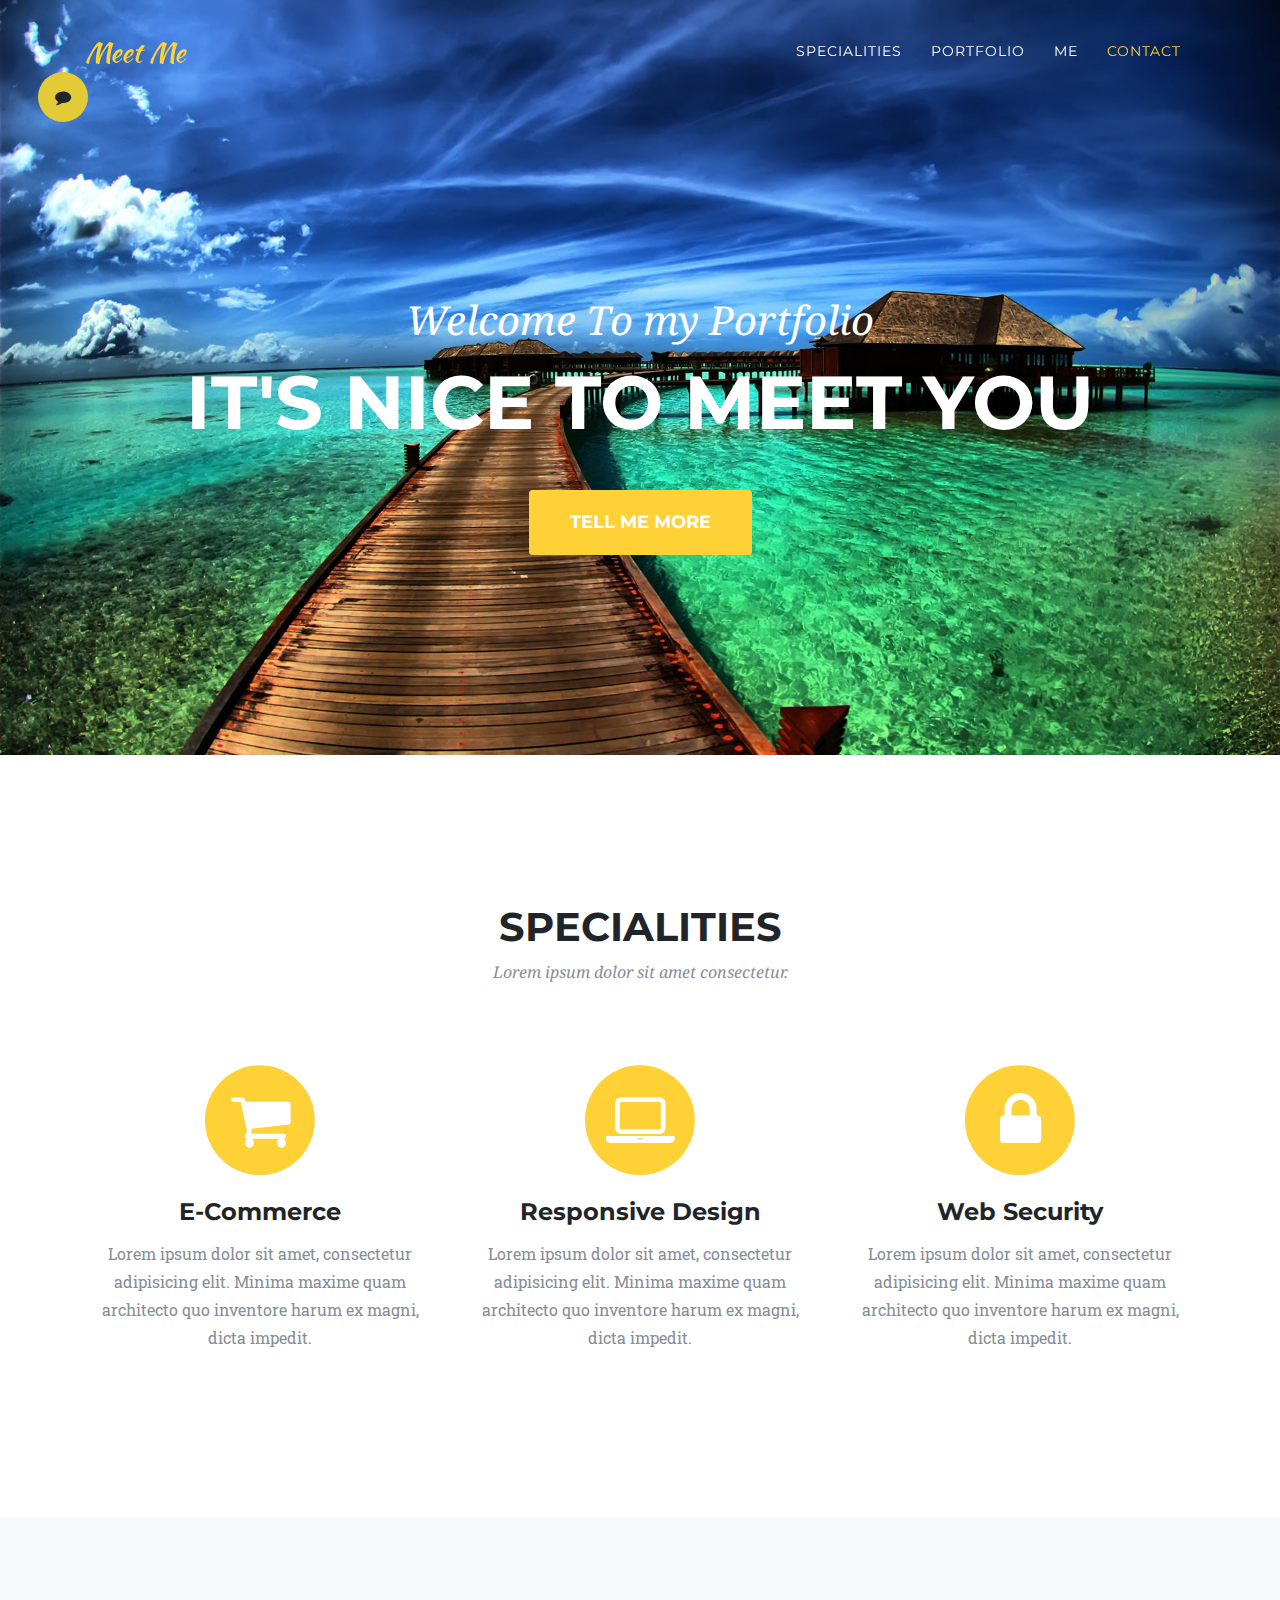
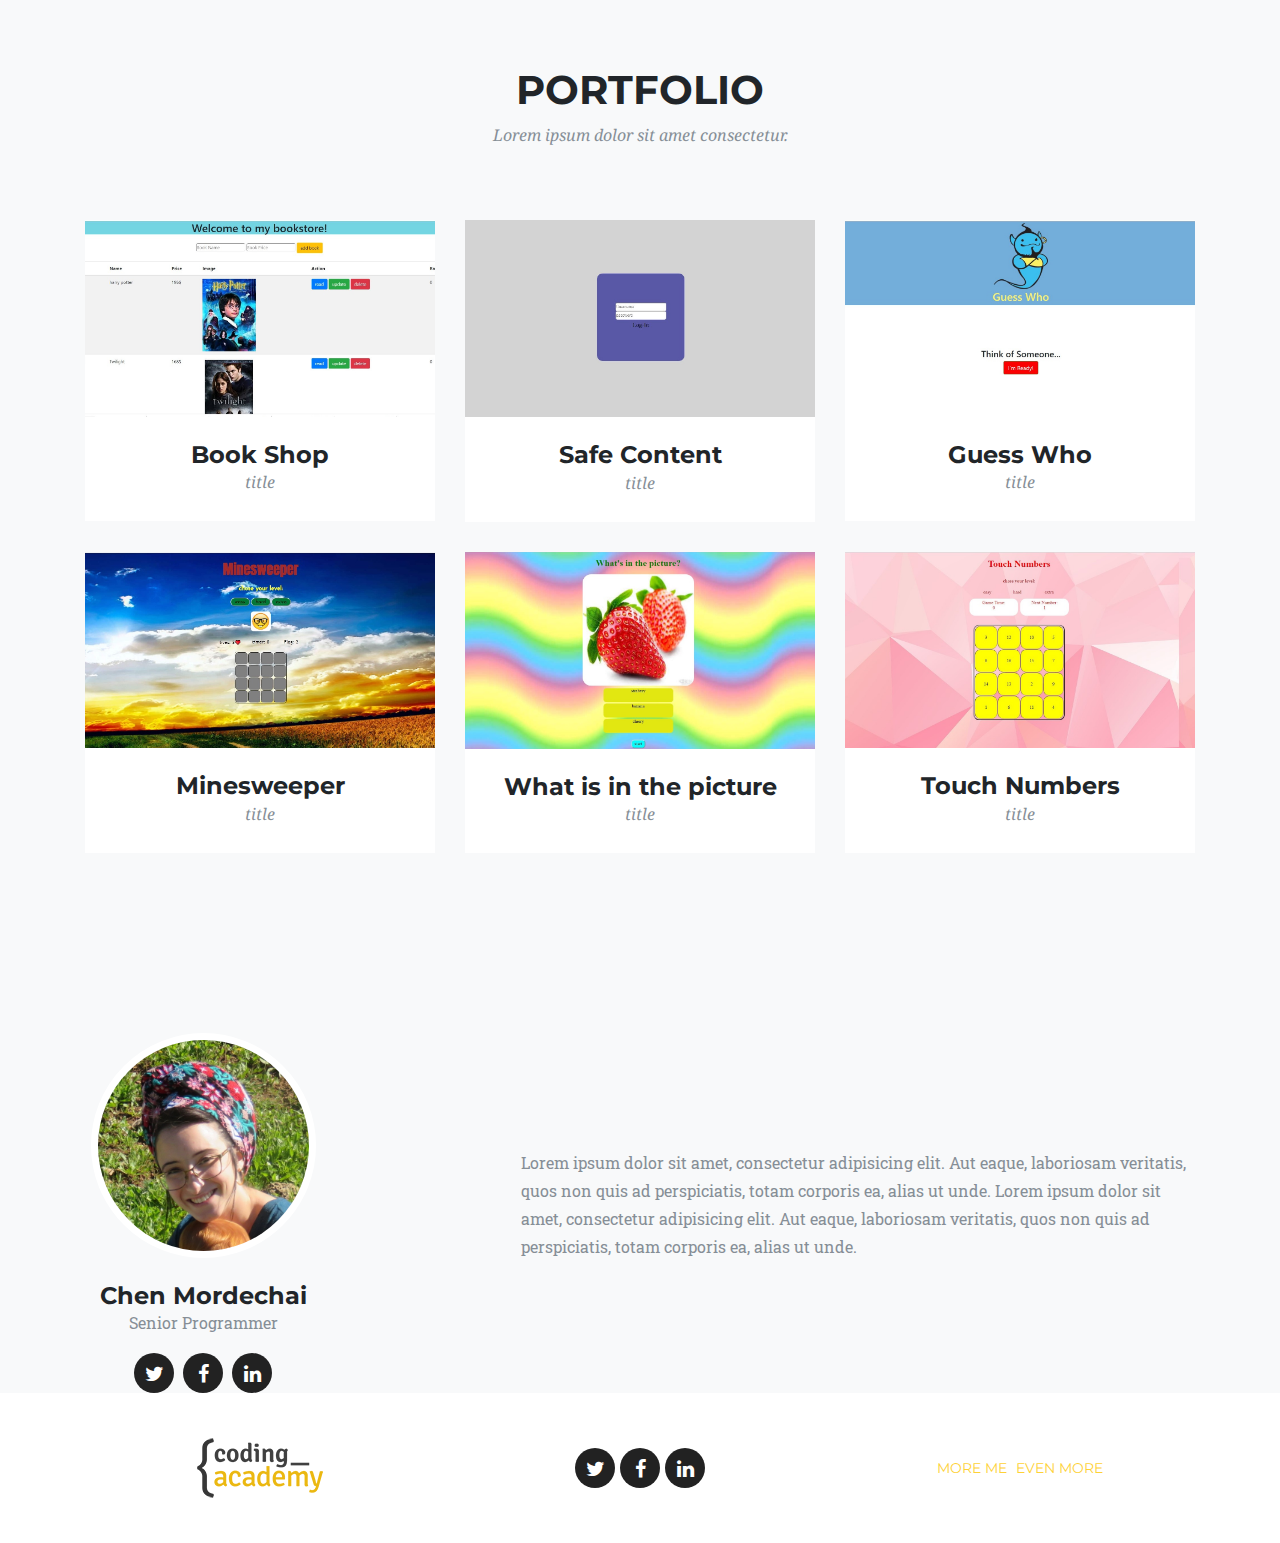
==== index.html @ 08e26c41 "add proj" ====
<!DOCTYPE html>
<html lang="en">

<head>

  <meta charset="utf-8">
  <meta name="viewport" content="width=device-width, initial-scale=1, shrink-to-fit=no">
  <meta name="description" content="">
  <meta name="author" content="">

  <title>Coding Academy</title>

  <!-- Bootstrap core CSS -->
  <link href="vendor/bootstrap/css/bootstrap.min.css" rel="stylesheet">

  <!-- Custom fonts for this template -->
  <link href="vendor/font-awesome/css/font-awesome.min.css" rel="stylesheet" type="text/css">
  <link href="https://fonts.googleapis.com/css?family=Montserrat:400,700" rel="stylesheet" type="text/css">
  <link href='https://fonts.googleapis.com/css?family=Kaushan+Script' rel='stylesheet' type='text/css'>
  <link href='https://fonts.googleapis.com/css?family=Droid+Serif:400,700,400italic,700italic' rel='stylesheet'
    type='text/css'>
  <link href='https://fonts.googleapis.com/css?family=Roboto+Slab:400,100,300,700' rel='stylesheet' type='text/css'>

  <!-- Custom styles for this template -->
  <link href="css/ca-gallery.css" rel="stylesheet">

</head>

<body id="page-top" onload="initPage()">
  <div class="offcanvas-btn" onClick="openCanvas()">
    <i class="fa fa-comment" aria-hidden="true"></i>
  </div>
  <aside class="offcanvas-aside">

    <!-- Contact -->
    <section id="contact">
      <h4>Contact Me</h4>
      <div class="email">
        <p>your E-mail</p>
        <input class="input-mail" type="text" placeholder="name@example.com">
      </div>
      <div class="subject">
          <p>subject</p>
          <input class="input-subject" type="text" placeholder="type subject here">
        </div>
        <div class="text">
            <p>message body</p>
            <input class="input-text" type="text" placeholder="type message text here">
          </div>

          <button type="button" onclick="submit()" class="btn btn-primary">submit</button>
    </section>

  </aside>

  <!-- Navigation -->
  <nav class="navbar navbar-expand-lg navbar-dark fixed-top" id="mainNav">
    <div class="container">
      <a class="navbar-brand js-scroll-trigger" href="#page-top">Meet Me</a>
      <button class="navbar-toggler navbar-toggler-right" type="button" data-toggle="collapse"
        data-target="#navbarResponsive" aria-controls="navbarResponsive" aria-expanded="false"
        aria-label="Toggle navigation">
        <i class="fa fa-bars"></i>
      </button>
      <div class="collapse navbar-collapse" id="navbarResponsive">
        <ul class="navbar-nav ml-auto">
          <li class="nav-item">
            <a class="nav-link js-scroll-trigger" href="#services">Specialities</a>
          </li>
          <li class="nav-item">
            <a class="nav-link js-scroll-trigger" href="#portfolio">Portfolio</a>
          </li>
          <li class="nav-item">
            <a class="nav-link js-scroll-trigger" href="#me">Me</a>
          </li>
          <li class="nav-item">
            <a class="nav-link js-scroll-trigger" href="#contact">Contact</a>
          </li>
        </ul>
      </div>
    </div>
  </nav>

  <!-- Header -->
  <header class="masthead">
    <div class="container">
      <div class="intro-text">
        <div class="intro-lead-in">Welcome To my Portfolio</div>
        <div class="intro-heading">It's Nice To Meet You</div>
        <a class="btn btn-xl js-scroll-trigger" href="#services">Tell Me More</a>
      </div>
    </div>
  </header>

  <!-- Services -->
  <section id="services">
    <div class="container">
      <div class="row">
        <div class="col-lg-12 text-center">
          <h2 class="section-heading">Specialities</h2>
          <h3 class="section-subheading text-muted">Lorem ipsum dolor sit amet consectetur.</h3>
        </div>
      </div>
      <div class="row text-center">
        <div class="col-md-4">
          <span class="fa-stack fa-4x">
            <i class="fa fa-circle fa-stack-2x text-primary"></i>
            <i class="fa fa-shopping-cart fa-stack-1x fa-inverse"></i>
          </span>
          <h4 class="service-heading">E-Commerce</h4>
          <p class="text-muted">Lorem ipsum dolor sit amet, consectetur adipisicing elit. Minima maxime quam architecto
            quo inventore harum ex
            magni, dicta impedit.</p>
        </div>
        <div class="col-md-4">
          <span class="fa-stack fa-4x">
            <i class="fa fa-circle fa-stack-2x text-primary"></i>
            <i class="fa fa-laptop fa-stack-1x fa-inverse"></i>
          </span>
          <h4 class="service-heading">Responsive Design</h4>
          <p class="text-muted">Lorem ipsum dolor sit amet, consectetur adipisicing elit. Minima maxime quam architecto
            quo inventore harum ex
            magni, dicta impedit.</p>
        </div>
        <div class="col-md-4">
          <span class="fa-stack fa-4x">
            <i class="fa fa-circle fa-stack-2x text-primary"></i>
            <i class="fa fa-lock fa-stack-1x fa-inverse"></i>
          </span>
          <h4 class="service-heading">Web Security</h4>
          <p class="text-muted">Lorem ipsum dolor sit amet, consectetur adipisicing elit. Minima maxime quam architecto
            quo inventore harum ex
            magni, dicta impedit.</p>
        </div>
      </div>
    </div>
  </section>

  <!-- Portfolio Grid -->
  <section class="bg-light" id="portfolio">
    <div class="container">
      <div class="row">
        <div class="col-lg-12 text-center">
          <h2 class="section-heading">Portfolio</h2>
          <h3 class="section-subheading text-muted">Lorem ipsum dolor sit amet consectetur.</h3>
        </div>
      </div>
      <div class="row Portfolio-items">
      </div>
    </div>
  </section>
  
  <!-- Me -->
  <section class="bg-light" id="me" style="padding: 0px;">
    <div class="row">
      <div class="col-sm-4">
        <div class="team-member">
          <img class="mx-auto rounded-circle" src="img/team/chen.jpg" alt="">
          <h4>Chen Mordechai</h4>
          <p class="text-muted">Senior Programmer</p>
          <ul class="list-inline social-buttons">
            <li class="list-inline-item">
              <a href="#">
                <i class="fa fa-twitter"></i>
              </a>
            </li>
            <li class="list-inline-item">
              <a href="#">
                <i class="fa fa-facebook"></i>
              </a>
            </li>
            <li class="list-inline-item">
              <a href="#">
                <i class="fa fa-linkedin"></i>
              </a>
            </li>
          </ul>
        </div>
      </div>
      <div class="col-sm-8 flex-align-center">
        <p class="large text-muted  about-description">Lorem ipsum dolor sit amet, consectetur adipisicing elit. Aut
          eaque, laboriosam veritatis, quos non quis ad perspiciatis,
          totam corporis ea, alias ut unde. Lorem ipsum dolor sit amet, consectetur adipisicing elit. Aut eaque,
          laboriosam veritatis, quos non quis ad perspiciatis,
          totam corporis ea, alias ut unde.</p>
      </div>
    </div>
  </section>


  <!-- Footer -->
  <footer>
    <div class="container">
      <div class="row">
        <div class="col-md-4 flex-align-center">
          <a href="http://coding-academy.org" target="_blank">
            <img src="./img/ca-logo.png" alt="">
          </a>
        </div>
        <div class="col-md-4 flex-align-center">
          <ul class="list-inline social-buttons flex-align-center">
            <li class="list-inline-item">
              <a href="#">
                <i class="fa fa-twitter"></i>
              </a>
            </li>
            <li class="list-inline-item flex-align-center">
              <a href="#">
                <i class="fa fa-facebook"></i>
              </a>
            </li>
            <li class="list-inline-item">
              <a href="#">
                <i class="fa fa-linkedin"></i>
              </a>
            </li>
          </ul>
        </div>
        <div class="col-md-4 flex-align-center">
          <ul class="list-inline quicklinks">
            <li class="list-inline-item">
              <a href="#">More Me</a>
            </li>
            <li class="list-inline-item">
              <a href="#">Even More</a>
            </li>
          </ul>
        </div>
      </div>
    </div>
  </footer>

  
  <!-- Portfolio Modals -->
  <!-- Modal 1 -->
  <div class="wrapper-modal"></div>
  

  <!-- Bootstrap core JavaScript -->
  <script src="vendor/jquery/jquery.min.js"></script>
  <script src="vendor/popper/popper.min.js"></script>
  <script src="vendor/bootstrap/js/bootstrap.min.js"></script>

  <!-- Plugin JavaScript -->
  <script src="vendor/jquery-easing/jquery.easing.min.js"></script>

  <!-- Custom scripts for this template -->
  <script src="js/ca-gallery.js"></script>
  <script src="js/offCanvas.js"></script>
  <script src="js/servis.js"></script>
  <script src="js/main.js"></script>
  <script src="js/util.js"></script>

</body>

</html>
---- css/ca-gallery.css ----
.input-mail{
    width: 100%;
    margin: 0px 0px 20px 0px
}

.input-subject{
    width: 100%;
    margin: 0px 0px 20px 0px
}

.input-text{
    width: 100%;
    height: 200px;
   
}











body {
    overflow-x: hidden;
    font-family: 'Roboto Slab', 'Helvetica Neue', Helvetica, Arial, sans-serif;
}
p {
    line-height: 1.75;
}
a {
    color: #fed136;
}
a.active,
a:active,
a:focus,
a:hover {
    color: #fec503;
}
h1,
h2,
h3,
h4,
h5,
h6 {
    font-weight: 700;
    font-family: 'Montserrat', 'Helvetica Neue', Helvetica, Arial, sans-serif;
    text-transform: uppercase;
}
section {
    padding: 100px 0;
}
section h2.section-heading {
    font-size: 40px;
    margin-top: 0;
    margin-bottom: 15px;
}
section h3.section-subheading {
    font-size: 16px;
    font-weight: 400;
    font-style: italic;
    margin-bottom: 75px;
    text-transform: none;
    font-family: 'Droid Serif', 'Helvetica Neue', Helvetica, Arial, sans-serif;
}
@media (min-width: 768px) {
    section {
        padding: 150px 0;
    }
}
::-moz-selection {
    background: #fed136;
    text-shadow: none;
}
::selection {
    background: #fed136;
    text-shadow: none;
}
img::selection {
    background: transparent;
}
img::-moz-selection {
    background: transparent;
}
body {
    -webkit-tap-highlight-color: #fed136;
}
.offcanvas-btn {
    z-index: 100000;
    position: fixed;
    top: 8%;
    left: 3%;
    height: 50px;
    width: 50px;
    background: #e2cb36;
    border-radius: 50%;
    display: flex;
    justify-content: center;
    align-items: center;
    cursor: pointer;
    margin-left: 0;
    transition: all 0.3s ease;
}
.offcanvas-btn-open {
    margin-left: 80vw;
}
.offcanvas-aside {
    position: fixed;
    height: 100%;
    z-index: 100000;
    background: rgb(132, 235, 221);
    width: 80vw;
    left: -80vw;
    transition: all 0.3s ease;
    display: flex;
    flex-direction: column;
    align-items: center;
    justify-content: space-around;
}
.offcanvas-aside img {
    border-radius: 50%;
}
.offcanvas-aside p {
    text-align: left;
}
.offcanvas-aside .offcanvas-content-suffix {
    height: 20%;
}

@media (min-width: 575px) {
    .offcanvas-btn-open {
        margin-left: 30vw;
    }
    .offcanvas-aside {
        width: 30vw;
        left: -30vw;
    }
}
.offcanvas-aside-open {
    left: 0;
}


#mainNav {
    background-color: #222222;
    z-index: 1000000;
}
#mainNav .navbar-toggler {
    font-size: 12px;
    right: 0;
    padding: 13px;
    text-transform: uppercase;
    color: white;
    border: 0;
    background-color: #fed136;
    font-family: 'Montserrat', 'Helvetica Neue', Helvetica, Arial, sans-serif;
    text-transform: uppercase;
}
#mainNav .navbar-brand {
    color: #fed136;
    font-family: 'Kaushan Script', 'Helvetica Neue', Helvetica, Arial, cursive;
}
#mainNav .navbar-brand.active,
#mainNav .navbar-brand:active,
#mainNav .navbar-brand:focus,
#mainNav .navbar-brand:hover {
    color: #fec503;
}
#mainNav .navbar-nav .nav-item .nav-link {
    font-size: 90%;
    font-weight: 400;
    padding: 0.75em 0;
    letter-spacing: 1px;
    color: white;
    font-family: 'Montserrat', 'Helvetica Neue', Helvetica, Arial, sans-serif;
    text-transform: uppercase;
}
#mainNav .navbar-nav .nav-item .nav-link.active,
#mainNav .navbar-nav .nav-item .nav-link:hover {
    color: #fed136;
}
@media (min-width: 992px) {
    
    #mainNav {
        padding-top: 25px;
        padding-bottom: 25px;
        -webkit-transition: padding-top 0.3s, padding-bottom 0.3s;
        -moz-transition: padding-top 0.3s, padding-bottom 0.3s;
        transition: padding-top 0.3s, padding-bottom 0.3s;
        border: none;
        background-color: transparent;
    }
    #mainNav .navbar-brand {
        font-size: 1.75em;
        -webkit-transition: all 0.3s;
        -moz-transition: all 0.3s;
        transition: all 0.3s;
    }
    #mainNav .navbar-nav .nav-item .nav-link {
        padding: 1.1em 1em !important;
    }
    #mainNav.navbar-shrink {
        padding-top: 0;
        padding-bottom: 0;
        background-color: #222222;
    }
    #mainNav.navbar-shrink .navbar-brand {
        font-size: 1.25em;
        padding: 12px 0;
    }
   
}
header.masthead {
    text-align: center;
    color: white;
    background-image: url("../img/header-bg.jpg");
    background-repeat: no-repeat;
    background-attachment: scroll;
    background-position: center center;
    -webkit-background-size: cover;
    -moz-background-size: cover;
    -o-background-size: cover;
    background-size: cover;
}
header.masthead .intro-text {
    padding-top: 150px;
    padding-bottom: 100px;
}
header.masthead .intro-text .intro-lead-in {
    font-size: 22px;
    font-style: italic;
    line-height: 22px;
    margin-bottom: 25px;
    font-family: 'Droid Serif', 'Helvetica Neue', Helvetica, Arial, sans-serif;
}
header.masthead .intro-text .intro-heading {
    font-size: 50px;
    font-weight: 700;
    line-height: 50px;
    margin-bottom: 25px;
    font-family: 'Montserrat', 'Helvetica Neue', Helvetica, Arial, sans-serif;
    text-transform: uppercase;
}
@media (min-width: 768px) {
    header.masthead .intro-text {
        padding-top: 300px;
        padding-bottom: 200px;
    }
    header.masthead .intro-text .intro-lead-in {
        font-size: 40px;
        font-style: italic;
        line-height: 40px;
        margin-bottom: 25px;
        font-family: 'Droid Serif', 'Helvetica Neue', Helvetica, Arial, sans-serif;
    }
    header.masthead .intro-text .intro-heading {
        font-size: 75px;
        font-weight: 700;
        line-height: 75px;
        margin-bottom: 50px;
        font-family: 'Montserrat', 'Helvetica Neue', Helvetica, Arial, sans-serif;
        text-transform: uppercase;
    }
}
.service-heading {
    margin: 15px 0;
    text-transform: none;
}
#portfolio .portfolio-item {
    right: 0;
    margin: 0 0 15px;
}
#portfolio .portfolio-item .portfolio-link {
    position: relative;
    display: block;
    max-width: 400px;
    margin: 0 auto;
    cursor: pointer;
}
#portfolio .portfolio-item .portfolio-link .portfolio-hover {
    position: absolute;
    width: 100%;
    height: 100%;
    -webkit-transition: all ease 0.5s;
    -moz-transition: all ease 0.5s;
    transition: all ease 0.5s;
    opacity: 0;
    background: rgba(254, 209, 54, 0.9);
}
#portfolio .portfolio-item .portfolio-link .portfolio-hover:hover {
    opacity: 1;
}
#portfolio .portfolio-item .portfolio-link .portfolio-hover .portfolio-hover-content {
    font-size: 20px;
    position: absolute;
    top: 50%;
    width: 100%;
    height: 20px;
    margin-top: -12px;
    text-align: center;
    color: white;
}
#portfolio .portfolio-item .portfolio-link .portfolio-hover .portfolio-hover-content i {
    margin-top: -12px;
}
#portfolio .portfolio-item .portfolio-link .portfolio-hover .portfolio-hover-content h3,
#portfolio .portfolio-item .portfolio-link .portfolio-hover .portfolio-hover-content h4 {
    margin: 0;
}
#portfolio .portfolio-item .portfolio-caption {
    max-width: 400px;
    margin: 0 auto;
    padding: 25px;
    text-align: center;
    background-color: white;
}
#portfolio .portfolio-item .portfolio-caption h4 {
    margin: 0;
    text-transform: none;
}
#portfolio .portfolio-item .portfolio-caption p {
    font-size: 16px;
    font-style: italic;
    margin: 0;
    font-family: 'Droid Serif', 'Helvetica Neue', Helvetica, Arial, sans-serif;
}
#portfolio * {
    z-index: 2;
}
@media (min-width: 767px) {
    #portfolio .portfolio-item {
        margin: 0 0 30px;
    }
}
.portfolio-modal .modal-dialog {
    max-width: none;
    height: 100%;
    margin: 0;
}
.portfolio-modal .modal-content {
    min-height: 100%;
    padding: 100px 0;
    text-align: center;
    border: none;
    border-radius: 0;
    background-clip: border-box;
    -webkit-box-shadow: none;
    box-shadow: none;
}
.portfolio-modal .modal-content h2 {
    font-size: 3em;
    margin-bottom: 15px;
}
.portfolio-modal .modal-content p {
    margin-bottom: 30px;
}
.portfolio-modal .modal-content p.item-intro {
    font-size: 16px;
    font-style: italic;
    margin: 20px 0 30px;
    font-family: 'Droid Serif', 'Helvetica Neue', Helvetica, Arial, sans-serif;
}
.portfolio-modal .modal-content ul.list-inline {
    margin-top: 0;
    margin-bottom: 30px;
}
.portfolio-modal .modal-content img {
    margin-bottom: 30px;
}
.portfolio-modal .modal-content button {
    cursor: pointer;
}
.portfolio-modal .close-modal {
    position: absolute;
    top: 25px;
    right: 25px;
    width: 75px;
    height: 75px;
    cursor: pointer;
    background-color: transparent;
}
.portfolio-modal .close-modal:hover {
    opacity: 0.3;
}
.portfolio-modal .close-modal .lr {
    /* Safari and Chrome */
    
    z-index: 1051;
    width: 1px;
    height: 75px;
    margin-left: 35px;
    /* IE 9 */
    
    -webkit-transform: rotate(45deg);
    -ms-transform: rotate(45deg);
    transform: rotate(45deg);
    background-color: #222222;
}
.portfolio-modal .close-modal .lr .rl {
    /* Safari and Chrome */
    
    z-index: 1052;
    width: 1px;
    height: 75px;
    /* IE 9 */
    
    -webkit-transform: rotate(90deg);
    -ms-transform: rotate(90deg);
    transform: rotate(90deg);
    background-color: #222222;
}
.portfolio-modal .modal-backdrop {
    display: none;
    opacity: 0;
}
.timeline {
    position: relative;
    padding: 0;
    list-style: none;
}
.timeline:before {
    position: absolute;
    top: 0;
    bottom: 0;
    left: 40px;
    width: 2px;
    margin-left: -1.5px;
    content: '';
    background-color: #f1f1f1;
}
.timeline > li {
    position: relative;
    min-height: 50px;
    margin-bottom: 50px;
}
.timeline > li:after,
.timeline > li:before {
    display: table;
    content: ' ';
}
.timeline > li:after {
    clear: both;
}
.timeline > li .timeline-panel {
    position: relative;
    float: right;
    width: 100%;
    padding: 0 20px 0 100px;
    text-align: left;
}
.timeline > li .timeline-panel:before {
    right: auto;
    left: -15px;
    border-right-width: 15px;
    border-left-width: 0;
}
.timeline > li .timeline-panel:after {
    right: auto;
    left: -14px;
    border-right-width: 14px;
    border-left-width: 0;
}
.timeline > li .timeline-image {
    position: absolute;
    z-index: 100;
    left: 0;
    width: 80px;
    height: 80px;
    margin-left: 0;
    text-align: center;
    color: white;
    border: 7px solid #f1f1f1;
    border-radius: 100%;
    background-color: #fed136;
}
.timeline > li .timeline-image h4 {
    font-size: 10px;
    line-height: 14px;
    margin-top: 12px;
}
.timeline > li.timeline-inverted > .timeline-panel {
    float: right;
    padding: 0 20px 0 100px;
    text-align: left;
}
.timeline > li.timeline-inverted > .timeline-panel:before {
    right: auto;
    left: -15px;
    border-right-width: 15px;
    border-left-width: 0;
}
.timeline > li.timeline-inverted > .timeline-panel:after {
    right: auto;
    left: -14px;
    border-right-width: 14px;
    border-left-width: 0;
}
.timeline > li:last-child {
    margin-bottom: 0;
}
.timeline .timeline-heading h4 {
    margin-top: 0;
    color: inherit;
}
.timeline .timeline-heading h4.subheading {
    text-transform: none;
}
.timeline .timeline-body > ul,
.timeline .timeline-body > p {
    margin-bottom: 0;
}
@media (min-width: 768px) {
    .timeline:before {
        left: 50%;
    }
    .timeline > li {
        min-height: 100px;
        margin-bottom: 100px;
    }
    .timeline > li .timeline-panel {
        float: left;
        width: 41%;
        padding: 0 20px 20px 30px;
        text-align: right;
    }
    .timeline > li .timeline-image {
        left: 50%;
        width: 100px;
        height: 100px;
        margin-left: -50px;
    }
    .timeline > li .timeline-image h4 {
        font-size: 13px;
        line-height: 18px;
        margin-top: 16px;
    }
    .timeline > li.timeline-inverted > .timeline-panel {
        float: right;
        padding: 0 30px 20px 20px;
        text-align: left;
    }
}
@media (min-width: 992px) {
    .timeline > li {
        min-height: 150px;
    }
    .timeline > li .timeline-panel {
        padding: 0 20px 20px;
    }
    .timeline > li .timeline-image {
        width: 150px;
        height: 150px;
        margin-left: -75px;
    }
    .timeline > li .timeline-image h4 {
        font-size: 18px;
        line-height: 26px;
        margin-top: 30px;
    }
    .timeline > li.timeline-inverted > .timeline-panel {
        padding: 0 20px 20px;
    }
}
@media (min-width: 1200px) {
    .timeline > li {
        min-height: 170px;
    }
    .timeline > li .timeline-panel {
        padding: 0 20px 20px 100px;
    }
    .timeline > li .timeline-image {
        width: 170px;
        height: 170px;
        margin-left: -85px;
    }
    .timeline > li .timeline-image h4 {
        margin-top: 40px;
    }
    .timeline > li.timeline-inverted > .timeline-panel {
        padding: 0 100px 20px 20px;
    }
}
.team-member {
    text-align: center;
}
.team-member img {
    width: 225px;
    height: 225px;
    border: 7px solid white;
}
.team-member h4 {
    margin-top: 25px;
    margin-bottom: 0;
    text-transform: none;
}
.team-member p {
    margin-top: 0;
}
.about-description {
    max-width: 80%;
}
@media (max-width: 800px) {
    .about-description {
        text-align: center;
        margin-top: 1rem;
        margin-bottom: 1rem;
    }
}
footer {
    padding: 25px 0;
    text-align: center;
}
footer span.copyright {
    font-size: 90%;
    line-height: 40px;
    text-transform: none;
    font-family: 'Montserrat', 'Helvetica Neue', Helvetica, Arial, sans-serif;
    text-transform: uppercase;
}
footer ul.quicklinks {
    font-size: 90%;
    line-height: 40px;
    margin-bottom: 0;
    text-transform: none;
    font-family: 'Montserrat', 'Helvetica Neue', Helvetica, Arial, sans-serif;
    text-transform: uppercase;
}
ul.social-buttons {
    margin-bottom: 0;
}
ul.social-buttons li a {
    font-size: 20px;
    line-height: 40px;
    display: block;
    width: 40px;
    height: 40px;
    -webkit-transition: all 0.3s;
    -moz-transition: all 0.3s;
    transition: all 0.3s;
    color: white;
    border-radius: 100%;
    outline: none;
    background-color: #222222;
}
ul.social-buttons li a:active,
ul.social-buttons li a:focus,
ul.social-buttons li a:hover {
    background-color: #fed136;
}
.flex-align-center {
    display: flex;
    justify-content: center;
    align-items: center;
}
.text-primary {
    color: #fed136 !important;
}
.btn-primary {
    font-weight: 700;
    color: white;
    border-color: #fed136;
    background-color: #fed136;
    font-family: 'Montserrat', 'Helvetica Neue', Helvetica, Arial, sans-serif;
    text-transform: uppercase;
}
.btn-primary.focus,
.btn-primary:focus {
    color: white;
    border-color: #b48b01;
    background-color: #fec503;
}
.btn-primary:hover {
    color: white;
    border-color: #f6bf01;
    background-color: #fec503;
}
.btn-primary.active,
.btn-primary:active,
.open > .btn-primary.dropdown-toggle {
    color: white;
    border-color: #f6bf01;
    background-color: #fec503;
}
.btn-primary.active.focus,
.btn-primary.active:focus,
.btn-primary.active:hover,
.btn-primary:active.focus,
.btn-primary:active:focus,
.btn-primary:active:hover,
.open > .btn-primary.dropdown-toggle.focus,
.open > .btn-primary.dropdown-toggle:focus,
.open > .btn-primary.dropdown-toggle:hover {
    color: white;
    border-color: #b48b01;
    background-color: #dcab01;
}
.btn-primary.active,
.btn-primary:active,
.open > .btn-primary.dropdown-toggle {
    background-image: none;
}
.btn-primary.disabled.focus,
.btn-primary.disabled:focus,
.btn-primary.disabled:hover,
.btn-primary[disabled].focus,
.btn-primary[disabled]:focus,
.btn-primary[disabled]:hover,
fieldset[disabled] .btn-primary.focus,
fieldset[disabled] .btn-primary:focus,
fieldset[disabled] .btn-primary:hover {
    border-color: #fed136;
    background-color: #fed136;
}
.btn-primary .badge {
    color: #fed136;
    background-color: white;
}
.btn-xl {
    font-size: 18px;
    font-weight: 700;
    padding: 20px 40px;
    border-radius: 3px;
    color: white;
    border-color: #fed136;
    background-color: #fed136;
    font-family: 'Montserrat', 'Helvetica Neue', Helvetica, Arial, sans-serif;
    text-transform: uppercase;
}
.btn-xl.focus,
.btn-xl:focus {
    color: white;
    border-color: #b48b01;
    background-color: #fec503;
}
.btn-xl:hover {
    color: white;
    border-color: #f6bf01;
    background-color: #fec503;
}
.btn-xl.active,
.btn-xl:active,
.open > .btn-xl.dropdown-toggle {
    color: white;
    border-color: #f6bf01;
    background-color: #fec503;
}
.btn-xl.active.focus,
.btn-xl.active:focus,
.btn-xl.active:hover,
.btn-xl:active.focus,
.btn-xl:active:focus,
.btn-xl:active:hover,
.open > .btn-xl.dropdown-toggle.focus,
.open > .btn-xl.dropdown-toggle:focus,
.open > .btn-xl.dropdown-toggle:hover {
    color: white;
    border-color: #b48b01;
    background-color: #dcab01;
}
.btn-xl.active,
.btn-xl:active,
.open > .btn-xl.dropdown-toggle {
    background-image: none;
}
.btn-xl.disabled.focus,
.btn-xl.disabled:focus,
.btn-xl.disabled:hover,
.btn-xl[disabled].focus,
.btn-xl[disabled]:focus,
.btn-xl[disabled]:hover,
fieldset[disabled] .btn-xl.focus,
fieldset[disabled] .btn-xl:focus,
fieldset[disabled] .btn-xl:hover {
    border-color: #fed136;
    background-color: #fed136;
}
.btn-xl .badge {
    color: #fed136;
    background-color: white;
}
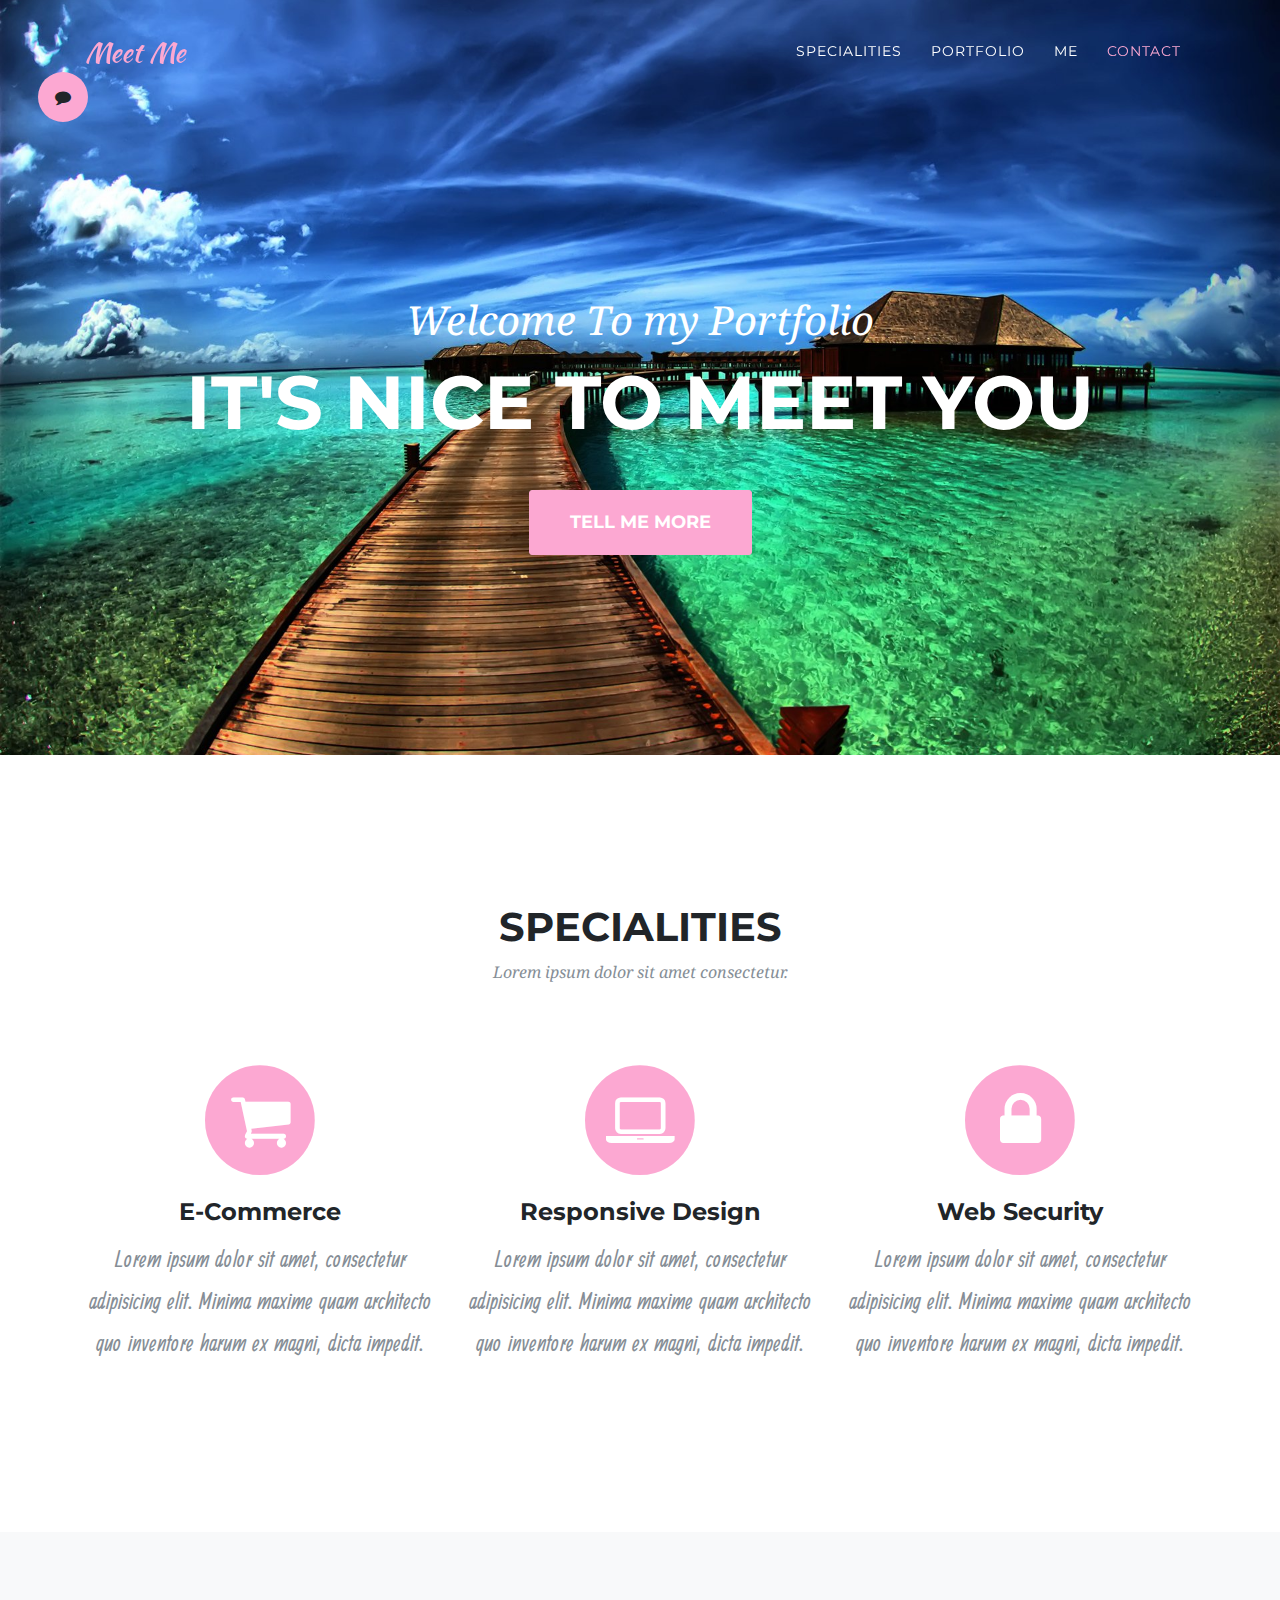
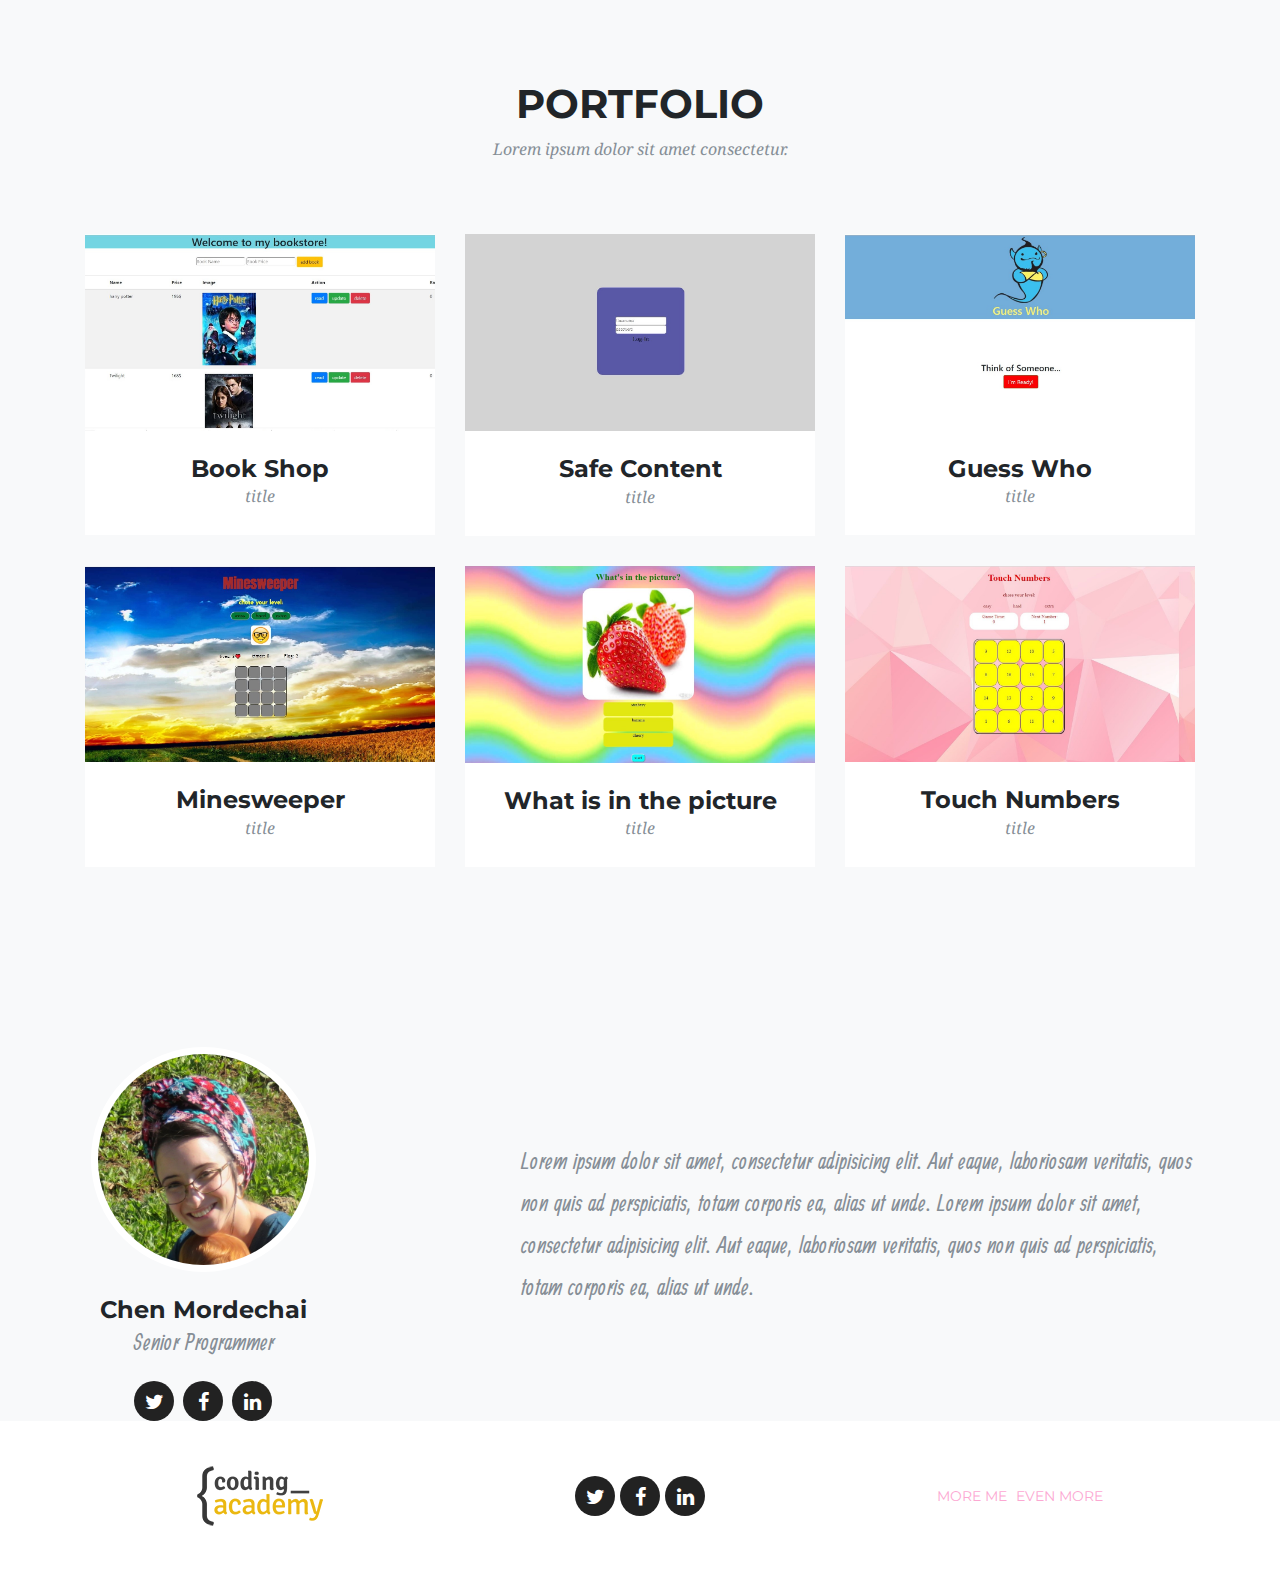
==== commit 305670a6: "change color" ====
--- a/index.html
+++ b/index.html
@@ -14,6 +14,7 @@
   <link href="vendor/bootstrap/css/bootstrap.min.css" rel="stylesheet">
 
   <!-- Custom fonts for this template -->
+  <link href="https://fonts.googleapis.com/css?family=Ranga&display=swap" rel="stylesheet">
   <link href="vendor/font-awesome/css/font-awesome.min.css" rel="stylesheet" type="text/css">
   <link href="https://fonts.googleapis.com/css?family=Montserrat:400,700" rel="stylesheet" type="text/css">
   <link href='https://fonts.googleapis.com/css?family=Kaushan+Script' rel='stylesheet' type='text/css'>
--- a/css/ca-gallery.css
+++ b/css/ca-gallery.css
@@ -2,22 +2,28 @@
 
 .input-mail{
     width: 100%;
-    margin: 0px 0px 20px 0px
+    margin: 0px 0px 20px 0px;
+    border-radius: 3px;
 }
 
 .input-subject{
     width: 100%;
-    margin: 0px 0px 20px 0px
+    margin: 0px 0px 20px 0px;
+    border-radius: 3px;
 }
 
 .input-text{
     width: 100%;
     height: 200px;
+    border-radius: 3px;
    
 }
 
 
-
+p{
+    font-family: 'Ranga', cursive;
+    font-size: 150%;
+}
 
 
 
@@ -34,13 +40,13 @@
     line-height: 1.75;
 }
 a {
-    color: #fed136;
+    color: #fca8d2;
 }
 a.active,
 a:active,
 a:focus,
 a:hover {
-    color: #fec503;
+    color:  #fca8d2;
 }
 h1,
 h2,
@@ -74,11 +80,11 @@
     }
 }
 ::-moz-selection {
-    background: #fed136;
+    background: #fca8d2;
     text-shadow: none;
 }
 ::selection {
-    background: #fed136;
+    background: #fca8d2;
     text-shadow: none;
 }
 img::selection {
@@ -88,7 +94,7 @@
     background: transparent;
 }
 body {
-    -webkit-tap-highlight-color: #fed136;
+    -webkit-tap-highlight-color: #fca8d2;
 }
 .offcanvas-btn {
     z-index: 100000;
@@ -97,7 +103,7 @@
     left: 3%;
     height: 50px;
     width: 50px;
-    background: #e2cb36;
+    background: #fca8d2;
     border-radius: 50%;
     display: flex;
     justify-content: center;
@@ -157,19 +163,19 @@
     text-transform: uppercase;
     color: white;
     border: 0;
-    background-color: #fed136;
+    background-color: #fca8d2;
     font-family: 'Montserrat', 'Helvetica Neue', Helvetica, Arial, sans-serif;
     text-transform: uppercase;
 }
 #mainNav .navbar-brand {
-    color: #fed136;
+    color: #fca8d2;
     font-family: 'Kaushan Script', 'Helvetica Neue', Helvetica, Arial, cursive;
 }
 #mainNav .navbar-brand.active,
 #mainNav .navbar-brand:active,
 #mainNav .navbar-brand:focus,
 #mainNav .navbar-brand:hover {
-    color: #fec503;
+    color:  #fca8d2;
 }
 #mainNav .navbar-nav .nav-item .nav-link {
     font-size: 90%;
@@ -182,7 +188,7 @@
 }
 #mainNav .navbar-nav .nav-item .nav-link.active,
 #mainNav .navbar-nav .nav-item .nav-link:hover {
-    color: #fed136;
+    color: #fca8d2;
 }
 @media (min-width: 992px) {
     
@@ -290,7 +296,7 @@
     -moz-transition: all ease 0.5s;
     transition: all ease 0.5s;
     opacity: 0;
-    background: rgba(254, 209, 54, 0.9);
+    background: #fca8d2;
 }
 #portfolio .portfolio-item .portfolio-link .portfolio-hover:hover {
     opacity: 1;
@@ -476,7 +482,7 @@
     color: white;
     border: 7px solid #f1f1f1;
     border-radius: 100%;
-    background-color: #fed136;
+    background-color: #fca8d2;
 }
 .timeline > li .timeline-image h4 {
     font-size: 10px;
@@ -650,7 +656,7 @@
 ul.social-buttons li a:active,
 ul.social-buttons li a:focus,
 ul.social-buttons li a:hover {
-    background-color: #fed136;
+    background-color: #fca8d2;
 }
 .flex-align-center {
     display: flex;
@@ -658,13 +664,13 @@
     align-items: center;
 }
 .text-primary {
-    color: #fed136 !important;
+    color: #fca8d2 !important;
 }
 .btn-primary {
     font-weight: 700;
     color: white;
-    border-color: #fed136;
-    background-color: #fed136;
+    border-color: #fca8d2;
+    background-color: #fca8d2;
     font-family: 'Montserrat', 'Helvetica Neue', Helvetica, Arial, sans-serif;
     text-transform: uppercase;
 }
@@ -672,19 +678,19 @@
 .btn-primary:focus {
     color: white;
     border-color: #b48b01;
-    background-color: #fec503;
+    background-color:  #fca8d2;
 }
 .btn-primary:hover {
     color: white;
     border-color: #f6bf01;
-    background-color: #fec503;
+    background-color:  #fca8d2;
 }
 .btn-primary.active,
 .btn-primary:active,
 .open > .btn-primary.dropdown-toggle {
     color: white;
     border-color: #f6bf01;
-    background-color: #fec503;
+    background-color:  #fca8d2;
 }
 .btn-primary.active.focus,
 .btn-primary.active:focus,
@@ -713,11 +719,11 @@
 fieldset[disabled] .btn-primary.focus,
 fieldset[disabled] .btn-primary:focus,
 fieldset[disabled] .btn-primary:hover {
-    border-color: #fed136;
-    background-color: #fed136;
+    border-color: #fca8d2;
+    background-color: #fca8d2;
 }
 .btn-primary .badge {
-    color: #fed136;
+    color: #fca8d2;
     background-color: white;
 }
 .btn-xl {
@@ -726,28 +732,28 @@
     padding: 20px 40px;
     border-radius: 3px;
     color: white;
-    border-color: #fed136;
-    background-color: #fed136;
+    border-color: #fca8d2;
+    background-color: #fca8d2;
     font-family: 'Montserrat', 'Helvetica Neue', Helvetica, Arial, sans-serif;
     text-transform: uppercase;
 }
 .btn-xl.focus,
 .btn-xl:focus {
     color: white;
-    border-color: #b48b01;
-    background-color: #fec503;
+    border-color: #fca8d2;
+    background-color:  #fca8d2;
 }
 .btn-xl:hover {
     color: white;
-    border-color: #f6bf01;
-    background-color: #fec503;
+    border-color: #fca8d2;
+    background-color:  #fca8d2;
 }
 .btn-xl.active,
 .btn-xl:active,
 .open > .btn-xl.dropdown-toggle {
     color: white;
     border-color: #f6bf01;
-    background-color: #fec503;
+    background-color:  #fca8d2;
 }
 .btn-xl.active.focus,
 .btn-xl.active:focus,
@@ -776,10 +782,10 @@
 fieldset[disabled] .btn-xl.focus,
 fieldset[disabled] .btn-xl:focus,
 fieldset[disabled] .btn-xl:hover {
-    border-color: #fed136;
-    background-color: #fed136;
+    border-color: #fca8d2;
+    background-color: #fca8d2;
 }
 .btn-xl .badge {
-    color: #fed136;
+    color: #fca8d2;
     background-color: white;
 }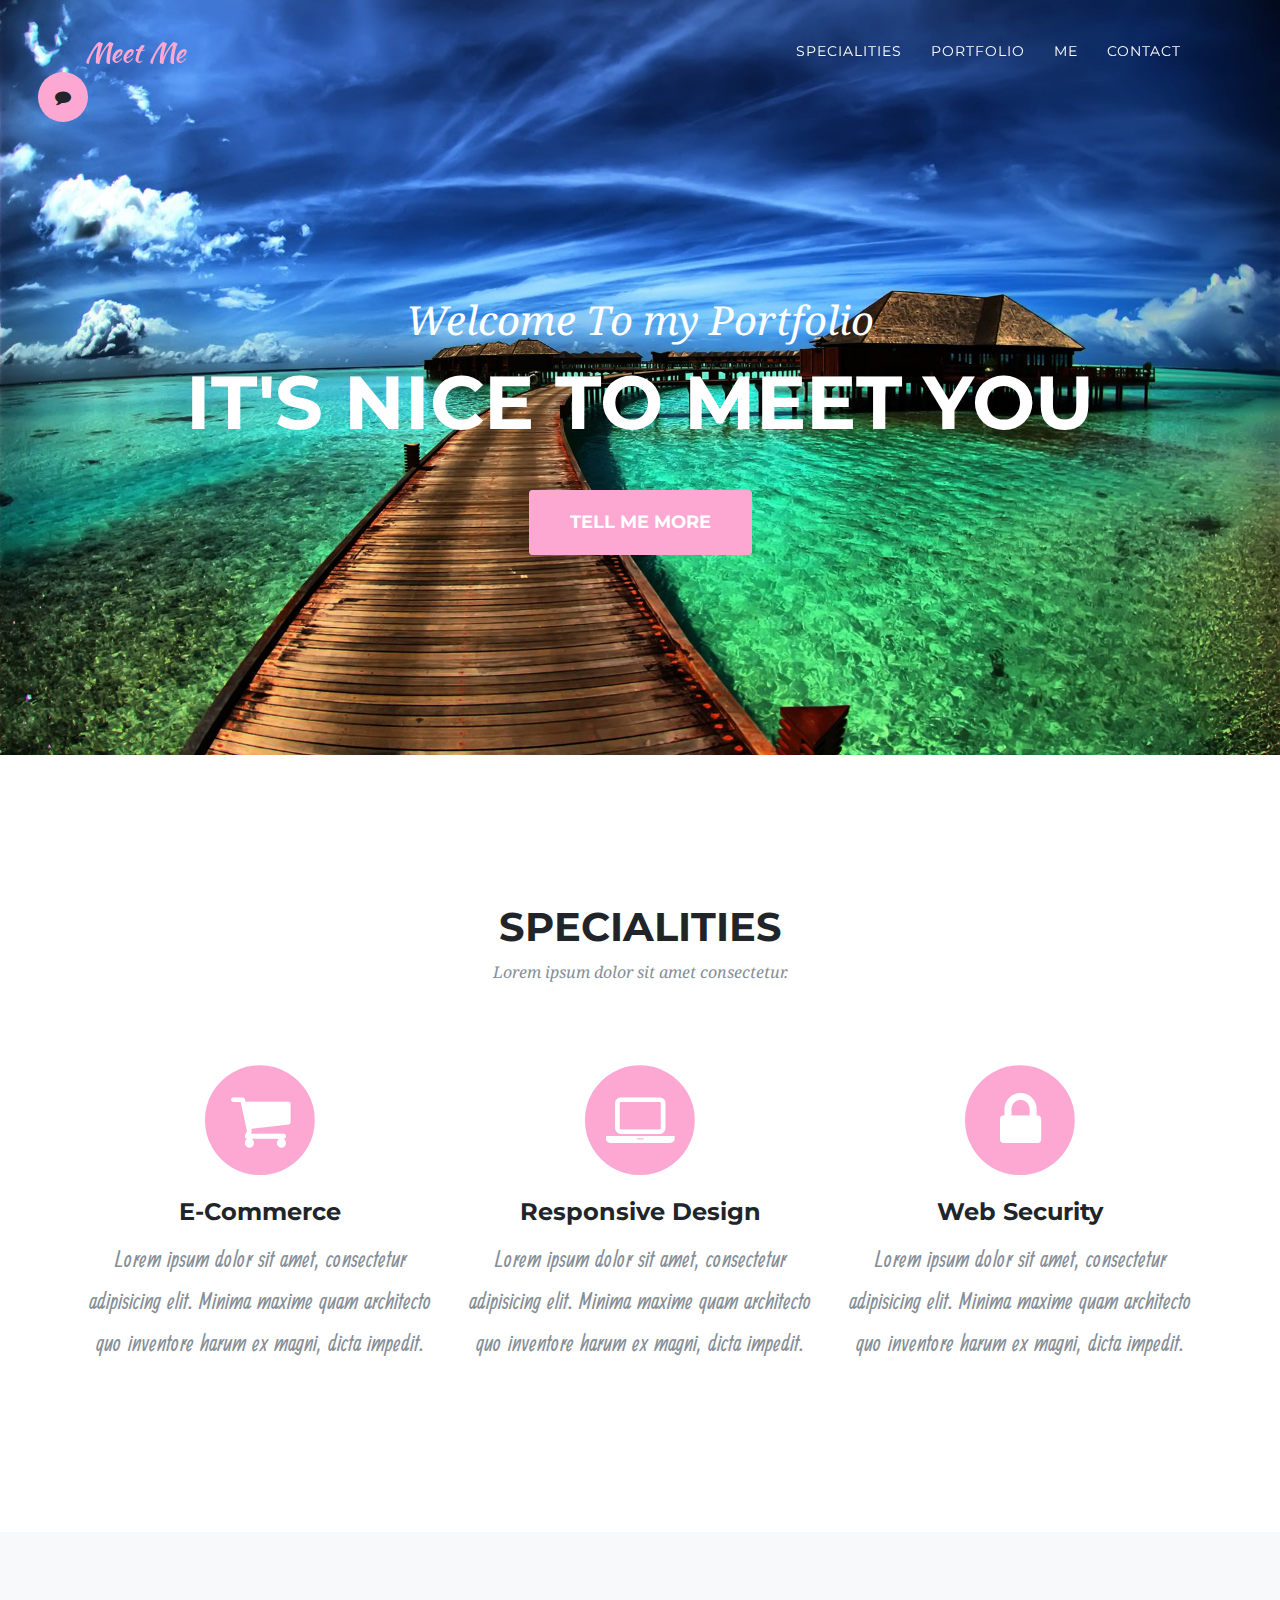
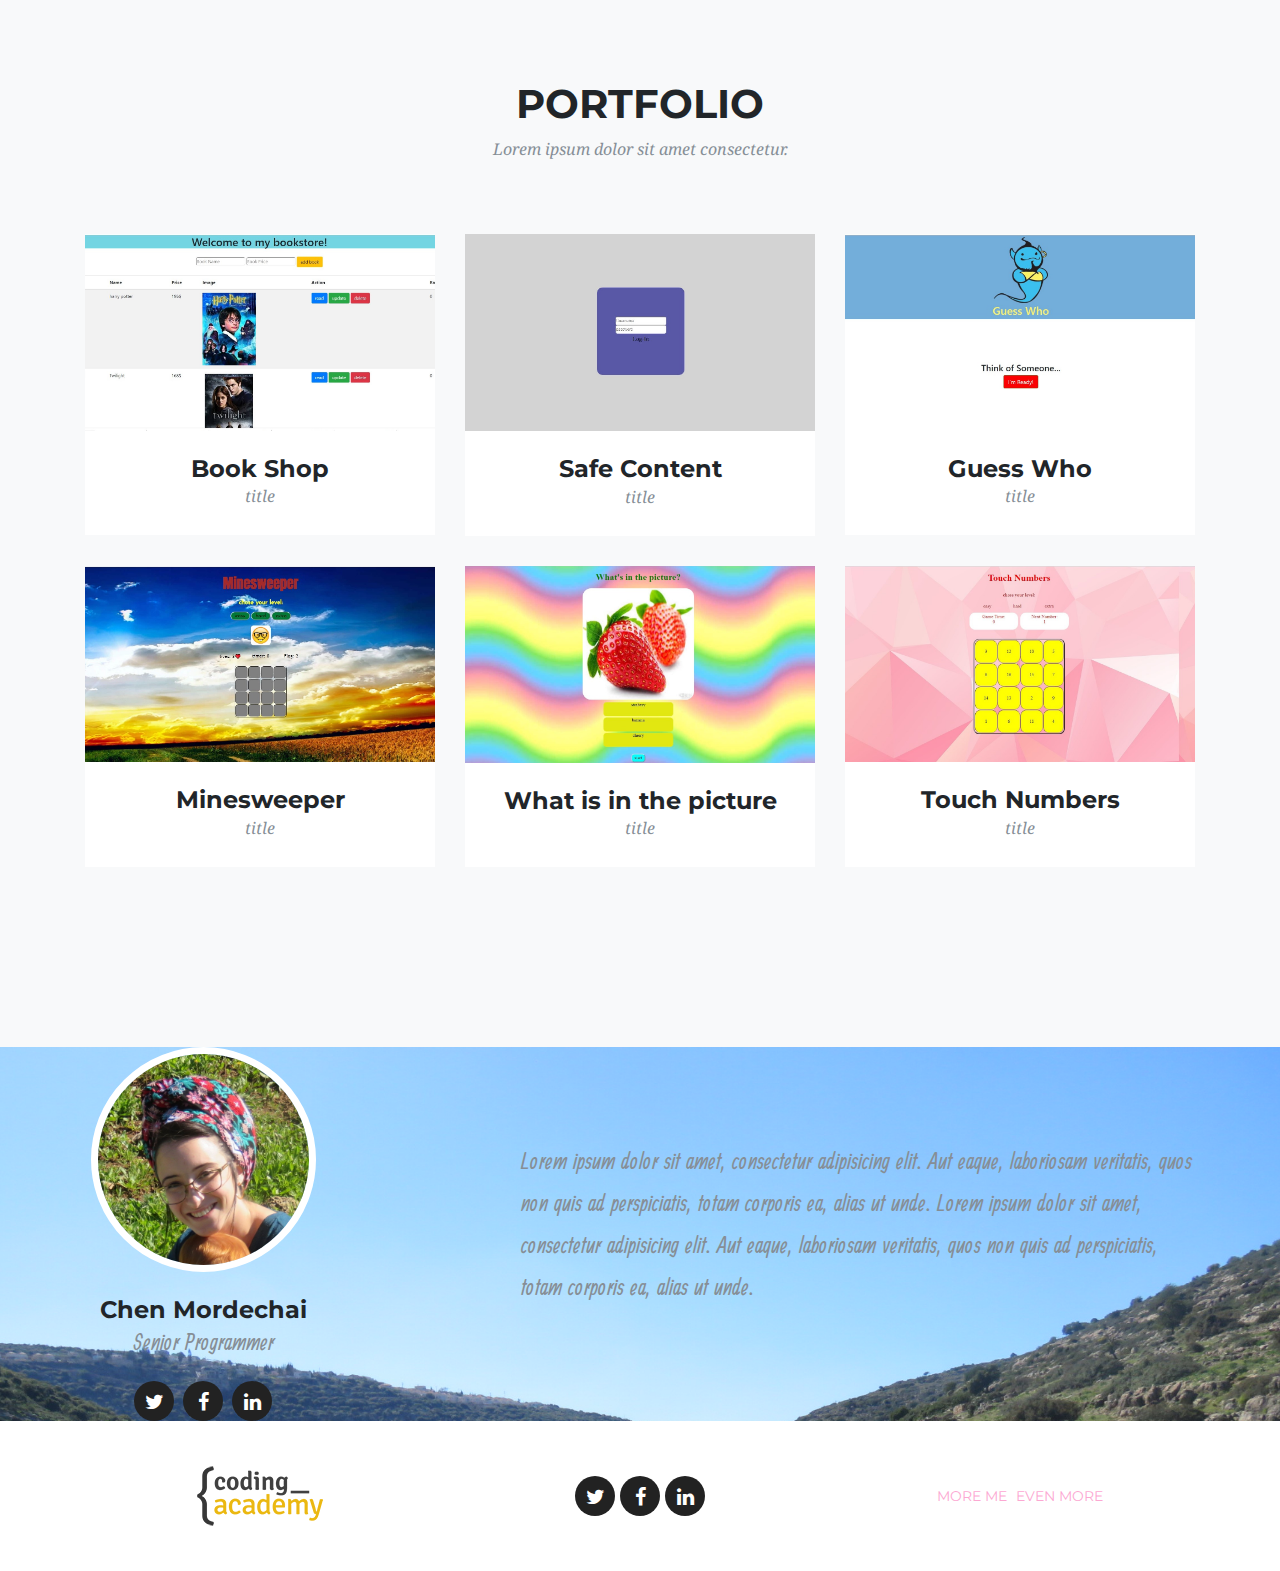
==== commit 9bf4aae3: "save to storage and navigation" ====
--- a/index.html
+++ b/index.html
@@ -35,7 +35,7 @@
 
     <!-- Contact -->
     <section id="contact">
-      <h4>Contact Me</h4>
+      
       <div class="email">
         <p>your E-mail</p>
         <input class="input-mail" type="text" placeholder="name@example.com">
@@ -75,7 +75,7 @@
             <a class="nav-link js-scroll-trigger" href="#me">Me</a>
           </li>
           <li class="nav-item">
-            <a class="nav-link js-scroll-trigger" href="#contact">Contact</a>
+            <a class="nav-link js-scroll-trigger" onClick="openCanvas()">Contact</a>
           </li>
         </ul>
       </div>
@@ -153,7 +153,8 @@
   
   <!-- Me -->
   <section class="bg-light" id="me" style="padding: 0px;">
-    <div class="row">
+    <!-- <div class="wrapper"> -->
+    <div class="row wrapper">
       <div class="col-sm-4">
         <div class="team-member">
           <img class="mx-auto rounded-circle" src="img/team/chen.jpg" alt="">
@@ -186,6 +187,7 @@
           totam corporis ea, alias ut unde.</p>
       </div>
     </div>
+  <!-- </div> -->
   </section>
 
 
--- a/css/ca-gallery.css
+++ b/css/ca-gallery.css
@@ -1,21 +1,34 @@
-
+.wrapper{
+    background-image: url(../img/portfolio/myfamily.jpg);
+    background-size: cover;
+    background-repeat: no-repeat;
+    
+    
+}
 
 .input-mail{
     width: 100%;
     margin: 0px 0px 20px 0px;
     border-radius: 3px;
+    border: 1px solid rgb(33, 212, 188);
+    padding: 9px;
 }
 
 .input-subject{
     width: 100%;
     margin: 0px 0px 20px 0px;
     border-radius: 3px;
+    border: 1px solid rgb(33, 212, 188);
+    padding: 9px;
 }
 
 .input-text{
     width: 100%;
     height: 200px;
     border-radius: 3px;
+    border: 1px solid rgb(33, 212, 188);
+    padding: 9px;
+    margin: 0px 0px 20px 0px;
    
 }
 
@@ -26,7 +39,9 @@
 }
 
 
-
+.nav-link.js-scroll-trigger:hover{
+cursor: pointer;
+}
 
 
 
@@ -97,7 +112,7 @@
     -webkit-tap-highlight-color: #fca8d2;
 }
 .offcanvas-btn {
-    z-index: 100000;
+    z-index: 10000000;
     position: fixed;
     top: 8%;
     left: 3%;
